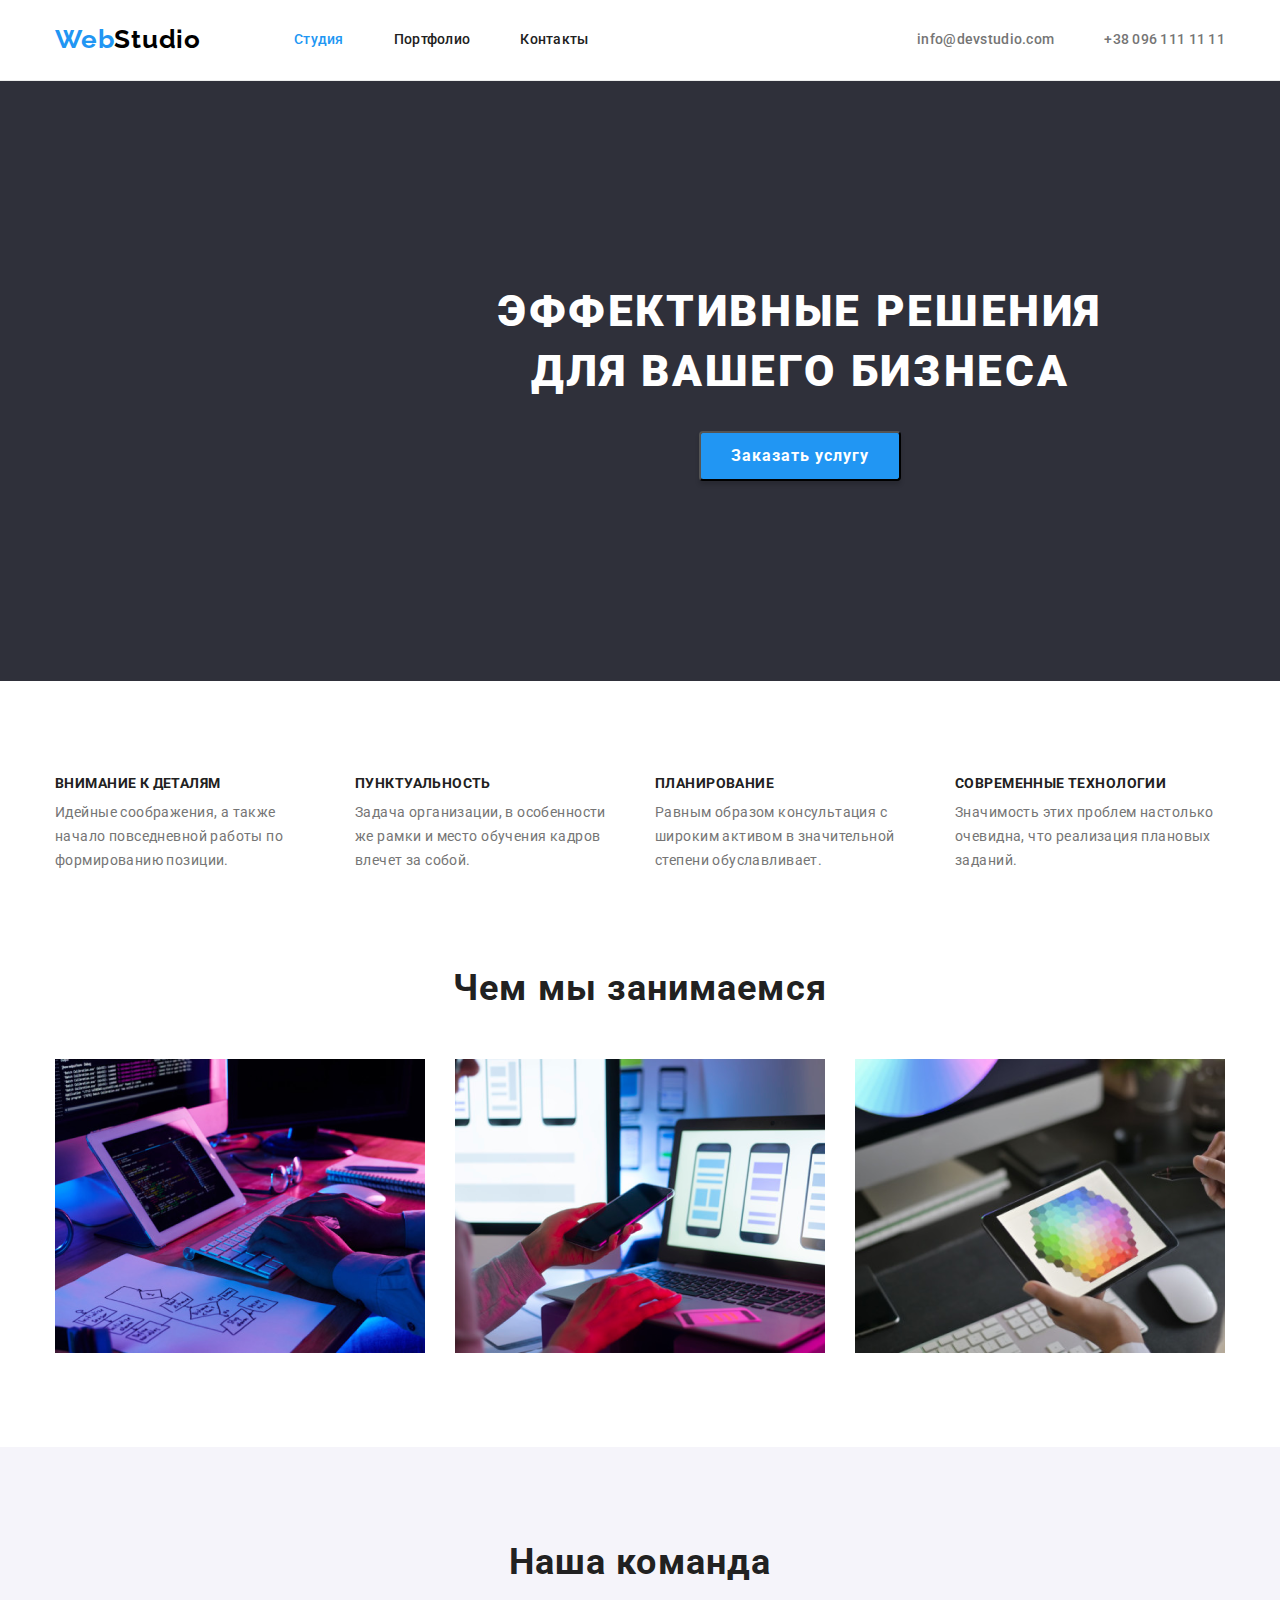
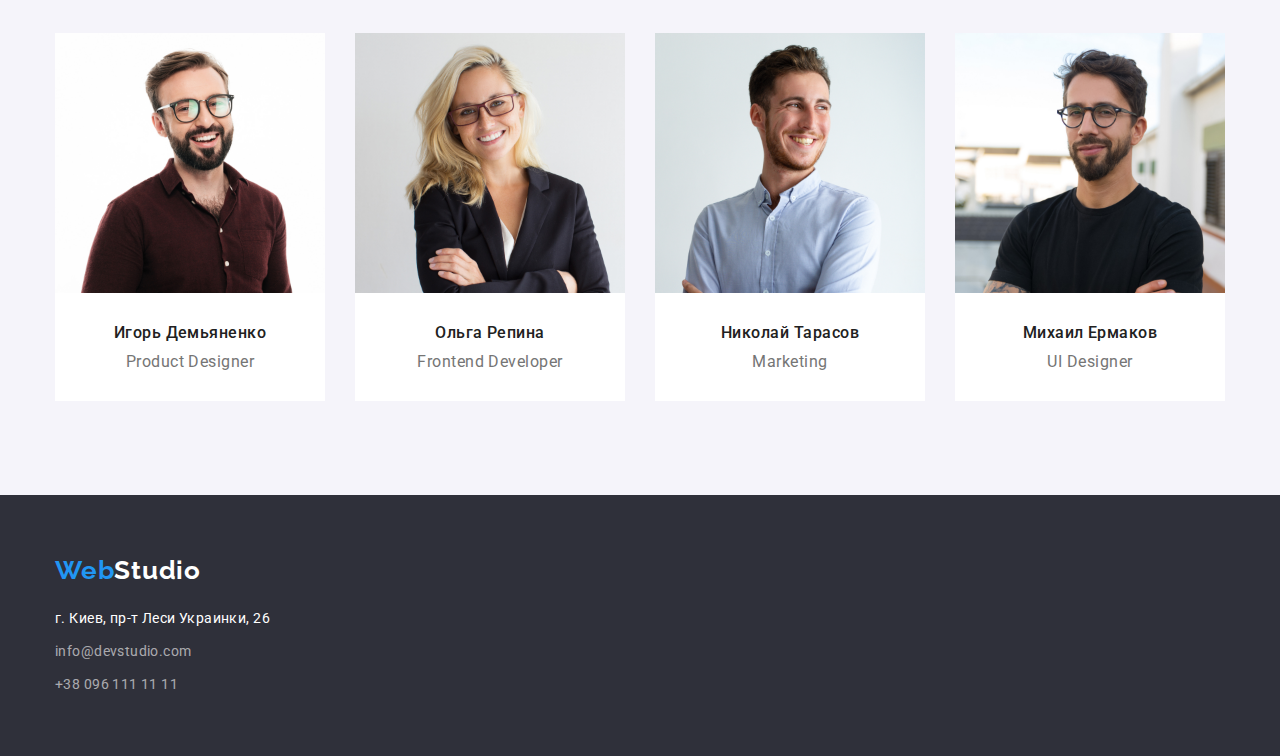
==== index.html @ 6fd2e9e7 "hw #3" ====
<!DOCTYPE html>
<html lang="ru">
  <head>
    <meta charset="UTF-8" />
    <meta name="viewport" content="width=device-width, initial-scale=1.0" />
    <title>Веб-студия</title>
    <link
      href="https://fonts.googleapis.com/css2?family=Raleway:wght@700&family=Roboto:wght@400;500;700;900&display=swap"
      rel="stylesheet"
    />
    <link
      rel="stylesheet"
      href="https://cdnjs.cloudflare.com/ajax/libs/modern-normalize/1.0.0/modern-normalize.css"
    />
    <link rel="stylesheet" href="./css/styles.css" />
  </head>

  <body>
    <!-- HEADER -->
    <header class="header">
      <div class="container">
        <nav class="navigation">
          <a class="logo link" lang="en" href="/">
            <span class="logo-acent">Web</span>Studio
          </a>
          <ul class="navigation-list list">
            <li class="navigation-list-item">
              <a class="navigation-list-link link current" href="./index.html"
                >Студия</a
              >
            </li>
            <li class="navigation-list-item">
              <a class="navigation-list-link link" href="./portfolio.html"
                >Портфолио</a
              >
            </li>
            <li class="navigation-list-item">
              <a class="navigation-list-link link" href="">Контакты</a>
            </li>
          </ul>
        </nav>
        <address class="contact">
          <ul class="contact-list list">
            <li class="contact-list-item">
              <a class="header-mail-link link" href="mailto:info@devstudio.com"
                >info@devstudio.com</a
              >
            </li>
            <li class="contact-list-item">
              <a class="header-tel-link link" href="tel:+380961111111"
                >+38 096 111 11 11</a
              >
            </li>
          </ul>
        </address>
      </div>
    </header>
    <main>
      <!-- HERO -->
      <section class="hero">
        <div class="hero-background">
          <div class="container">
            <h1 class="hero-title">Эффективные решения для вашего бизнеса</h1>
            <button class="modal-btn">Заказать услугу</button>
          </div>
        </div>
      </section>
      <!-- OUR ADVANTAGES -->
      <section class="advantages">
        <div class="container">
          <h2 class="title">Наши преимущества</h2>
          <ul class="advatages-list list">
            <li class="advantages-list-item">
              <h3 class="advantages-subtitle">Внимание к деталям</h3>
              <p class="advantages-description">
                Идейные соображения, а также начало повседневной работы по
                формированию позиции.
              </p>
            </li>
            <li class="advantages-list-item">
              <h3 class="advantages-subtitle">Пунктуальность</h3>
              <p class="advantages-description">
                Задача организации, в особенности же рамки и место обучения
                кадров влечет за собой.
              </p>
            </li>
            <li class="advantages-list-item">
              <h3 class="advantages-subtitle">Планирование</h3>
              <p class="advantages-description">
                Равным образом консультация с широким активом в значительной
                степени обуславливает.
              </p>
            </li>
            <li class="advantages-list-item">
              <h3 class="advantages-subtitle">Современные технологии</h3>
              <p class="advantages-description">
                Значимость этих проблем настолько очевидна, что реализация
                плановых заданий.
              </p>
            </li>
          </ul>
        </div>
      </section>
      <!-- WHAT WE DO -->
      <section class="what-we-do">
        <div class="container">
          <h2 class="title">Чем мы занимаемся</h2>
          <ul class="list">
            <li class="what-we-do-list-item">
              <img
                src="./images/what-we-do/box-1.png"
                alt="человек печатает на клавиатуре"
                width="370"
                height="294"
              />
            </li>
            <li class="what-we-do-list-item">
              <img
                src="./images/what-we-do/box-2.png"
                alt="человек держит в руках мобильный телефон"
                width="370"
                height="294"
              />
            </li>
            <li class="what-we-do-list-item">
              <img
                src="./images/what-we-do/box-3.png"
                alt="человек держит в руках мобильный планшет"
                width="370"
                height="294"
              />
            </li>
          </ul>
        </div>
      </section>
      <!-- OUR TEAM -->
      <section class="team">
        <div class="container">
          <h2 class="title">Наша команда</h2>
          <ul class="list">
            <li class="team-list-item">
              <img
                src="./images/our-team/id.jpg"
                alt="Игорь Демьяненко"
                width="270"
                height="260"
              />
              <h3 class="team-subtitle">Игорь Демьяненко</h3>
              <p class="team-description" lang="en">Product Designer</p>
            </li>
            <li class="team-list-item">
              <img
                src="./images/our-team/or.jpg"
                alt="Ольга Репина"
                width="270"
                height="260"
              />
              <h3 class="team-subtitle">Ольга Репина</h3>
              <p class="team-description" lang="en">Frontend Developer</p>
            </li>
            <li class="team-list-item">
              <img
                src="./images/our-team/nt.jpg"
                alt="Николай Тарасов"
                width="270"
                height="260"
              />
              <h3 class="team-subtitle">Николай Тарасов</h3>
              <p class="team-description" lang="en">Marketing</p>
            </li>
            <li class="team-list-item">
              <img
                src="./images/our-team/me.jpg"
                alt="Михаил Ермаков"
                width="270"
                height="260"
              />
              <h3 class="team-subtitle">Михаил Ермаков</h3>
              <p class="team-description" lang="en">UI Designer</p>
            </li>
          </ul>
        </div>
      </section>
    </main>
    <footer class="footer">
      <!-- <div class="footer-background"> -->
      <div class="container">
        <a class="footer-logo link" lang="en" href="/">
          <span class="logo-acent">Web</span>Studio
        </a>
        <address class="contact">
          <ul class="list">
            <li>
              <a
                class="footer-map-link link "
                href="https://goo.gl/maps/MBdeFPrQzgyW4BPL6"
                target="_blank"
                >г. Киев, пр-т Леси Украинки, 26</a
              >
            </li>
            <li>
              <a class="footer-mail-link link" href="mailto:info@devstudio.com"
                >info@devstudio.com</a
              >
            </li>
            <li>
              <a class="footer-tel-link link" href="tel:+380961111111"
                >+38 096 111 11 11</a
              >
            </li>
          </ul>
        </address>
      </div>
      <!-- </div> -->
    </footer>
  </body>
</html>
---- css/styles.css ----
:root {
  --primary-text-color: #757575;
  --title-text-color: #212121;
  --acent-color: #2196f3;
  --text-color-on-acent-background: #ffffff;
  --logo-color: #000000;
  --primary-background-color: #ffffff;
  --secondary-background-color: #f5f4fa;
  --footer-background-color: #2f303a;
}

*,
*::before,
*::after {
  margin: 0;
  padding: 0;
}

body {
  font-family: "Roboto", sans-serif;
}

img {
  display: block;
}

.list {
  list-style: none;
}

.link {
  text-decoration: none;
}

.contact {
  font-style: normal;
}

.container {
  width: 1200px;
  padding: 0 15px;
  margin: 0 auto;
}

.logo {
  font-family: Raleway, sans-serif;
  font-weight: 700;
  font-size: 26px;
  line-height: 1.192;
  letter-spacing: 0.03em;
  color: var(--logo-color);
}

.logo-acent {
  color: var(--acent-color);
}

/* ------------------------HEADER------------------------ */

.header {
  background-color: var(--primary-background-color);
  padding-top: 24px;
  padding-bottom: 25px;
  border-bottom: 1px solid #ececec;
}

.header .container {
  display: flex;
  align-items: center;
  justify-content: space-between;
}
.navigation,
.navigation-list,
.contact-list {
  display: flex;
  align-items: center;
}

.navigation .logo {
  margin-right: 93px;
}

.navigation-list-item:not(:last-child),
.contact-list-item:not(:last-child) {
  margin-right: 50px;
}

.navigation-list-link,
.header-mail-link,
.header-tel-link {
  font-weight: 500;
  font-size: 14px;
  line-height: 1.143;
  letter-spacing: 0.02em;
  color: var(--title-text-color);
}

.header-mail-link,
.header-tel-link {
  color: var(--primary-text-color);
}
.navigation-list-link:hover,
.navigation-list-link:focus,
.header-mail-link:hover,
.header-mail-link:focus,
.header-tel-link:hover,
.header-tel-link:focus {
  color: var(--acent-color);
}

.navigation-list-link.current {
  color: var(--acent-color);
}
.modal-btn {
  padding: 8px 30px;

  box-shadow: 0px 4px 4px rgba(0, 0, 0, 0.15);
  border-radius: 4px;

  font-weight: 700;
  font-size: 16px;
  line-height: 1.875;
  align-items: center;
  text-align: center;
  letter-spacing: 0.06em;
  color: var(--text-color-on-acent-background);
  background-color: var(--acent-color);
}
.title {
  font-weight: 700;
  font-size: 36px;
  line-height: 1.167;
  text-align: center;
  letter-spacing: 0.03em;
  color: var(--title-text-color);
}
/* ------------------------HERO------------------------ */
.hero {
  background-color: var(--primary-background-color);
}

.hero-background {
  width: 1600px;

  padding-top: 200px;
  padding-bottom: 200px;
  margin-left: auto;
  margin-right: auto;
  background-color: var(--footer-background-color);
}

.hero .container {
  text-align: center;
}

.hero-title {
  max-width: 696px;
  margin-left: auto;
  margin-right: auto;
  margin-bottom: 30px;

  font-weight: 900;
  font-size: 44px;
  line-height: 1.364;
  text-align: center;
  letter-spacing: 0.06em;
  text-transform: uppercase;
  color: var(--text-color-on-acent-background);
}

/* ------------------------OUR ADVANTAGES------------------------ */
.advantages {
  padding-top: 94px;
  padding-bottom: 94px;
  background-color: var(--primary-background-color);
}

.advantages .title {
  display: none;
}

.advantages .list {
  display: flex;
  justify-content: space-between;
}

.advantages-list-item {
  width: 270px;
}
/* .advantages-list-item:not(:last-child) {
  margin-right: 30px;
} */

.advantages-subtitle {
  margin-bottom: 10px;

  font-weight: 700;
  font-size: 14px;
  line-height: 1.143;
  letter-spacing: 0.03em;
  text-transform: uppercase;
  color: var(--title-text-color);
}
.advantages-description {
  font-weight: 400;
  font-size: 14px;
  line-height: 1.714;
  letter-spacing: 0.03em;
  color: var(--primary-text-color);
}

/* ------------------------WHAT WE DO------------------------ */
.what-we-do {
  padding-bottom: 94px;
  background-color: var(--primary-background-color);
}

.what-we-do .title {
  margin-bottom: 50px;
}
.what-we-do .list {
  display: flex;
}
.what-we-do-list-item:not(last-child) {
  margin-right: 30px;
}
/* ------------------------OUR TEAM------------------------ */
.team {
  padding-top: 94px;
  padding-bottom: 94px;
  background-color: var(--secondary-background-color);
}

.team .title {
  margin-bottom: 50px;
}

.team .list {
  display: flex;
}

.team-list-item {
  padding-bottom: 30px;
  background-color: var(--primary-background-color);
  text-align: center;
}

.team-list-item:not(last-child) {
  margin-right: 30px;
}

.team-subtitle {
  margin-top: 30px;
  margin-bottom: 10px;

  font-weight: 500;
  font-size: 16px;
  line-height: 1.188;
  text-align: center;
  letter-spacing: 0.03em;
  color: var(--title-text-color);
}
.team-description {
  font-weight: 400;
  font-size: 16px;
  line-height: 1.188;
  text-align: center;
  letter-spacing: 0.03em;
  color: var(--primary-text-color);
}

/* ------------------------FOOTER------------------------ */
.footer {
  padding: 60px 0;
  margin: 0 auto;
  background-color: var(--footer-background-color);
}
/* .footer-background {
  width: 1600px;
  padding: 60px 0;
  margin: 0 auto;
  background-color: var(--footer-background-color);
} */
.footer-logo {
  display: block;
  margin-bottom: 20px;

  font-family: Raleway, sans-serif;
  font-weight: 700;
  font-size: 26px;
  line-height: 1.192;
  letter-spacing: 0.03em;
  color: var(--text-color-on-acent-background);
}
.footer-map-link,
.footer-mail-link {
  display: block;
  margin-bottom: 9px;
}

.footer-map-link,
.footer-mail-link,
.footer-tel-link {
  font-weight: 400;
  font-size: 14px;
  line-height: 24px;
  letter-spacing: 0.03em;
}
.footer-map-link {
  color: var(--text-color-on-acent-background);
}
.footer-mail-link,
.footer-tel-link {
  color: rgba(255, 255, 255, 0.6);
}
.footer-map-link:hover,
.footer-map-link:focus,
.footer-mail-link:hover,
.footer-mail-link:focus,
.footer-tel-link:hover,
.footer-tel-link:focus {
  color: var(--acent-color);
}
/* ------------------------ OUR WORKS------------------------ */
.works {
  background-color: var(--primary-background-color);
  padding: 94px 15px;
}

.works-button-list {
  display: flex;
  justify-content: center;
  margin-bottom: 50px;
}

.works-examples-list {
  display: flex;
  flex-wrap: wrap;
}

.works-examples-item {
  width: 370px;
}
.works-examples-item:not(:nth-child(3n)) {
  margin-right: 30px;
}

.works-examples-item:not(:nth-last-child(3)) {
  margin-bottom: 30px;
}

.works .title {
  display: none;
}

.filter-btn:not(last-child) {
  margin-right: 8px;
}

.filter-btn {
  padding: 6px 22px;
  border-radius: 4px;
  border-color: transparent;

  font-style: normal;
  font-weight: 500;
  font-size: 16px;
  line-height: 1.625;
  text-align: center;
  letter-spacing: 0.03em;
  color: var(--title-text-color);
  background-color: var(--secondary-background-color);
}
.filter-btn:hover,
.filter-btn:focus {
  color: var(--text-color-on-acent-background);
  background-color: var(--acent-color);
}

.works-subtitle {
  margin-bottom: 4px;
  font-weight: 700;
  font-size: 18px;
  line-height: 2;
  letter-spacing: 0.06em;
  color: var(--title-text-color);
}
.works-description {
  font-weight: 400;
  font-size: 16px;
  line-height: 1.875;
  letter-spacing: 0.03em;
  color: var(--primary-text-color);
}
.works-content {
  border-left: 1px solid #eeeeee;
  border-right: 1px solid #eeeeee;
  border-bottom: 1px solid #eeeeee;
  padding: 20px 24px;
}
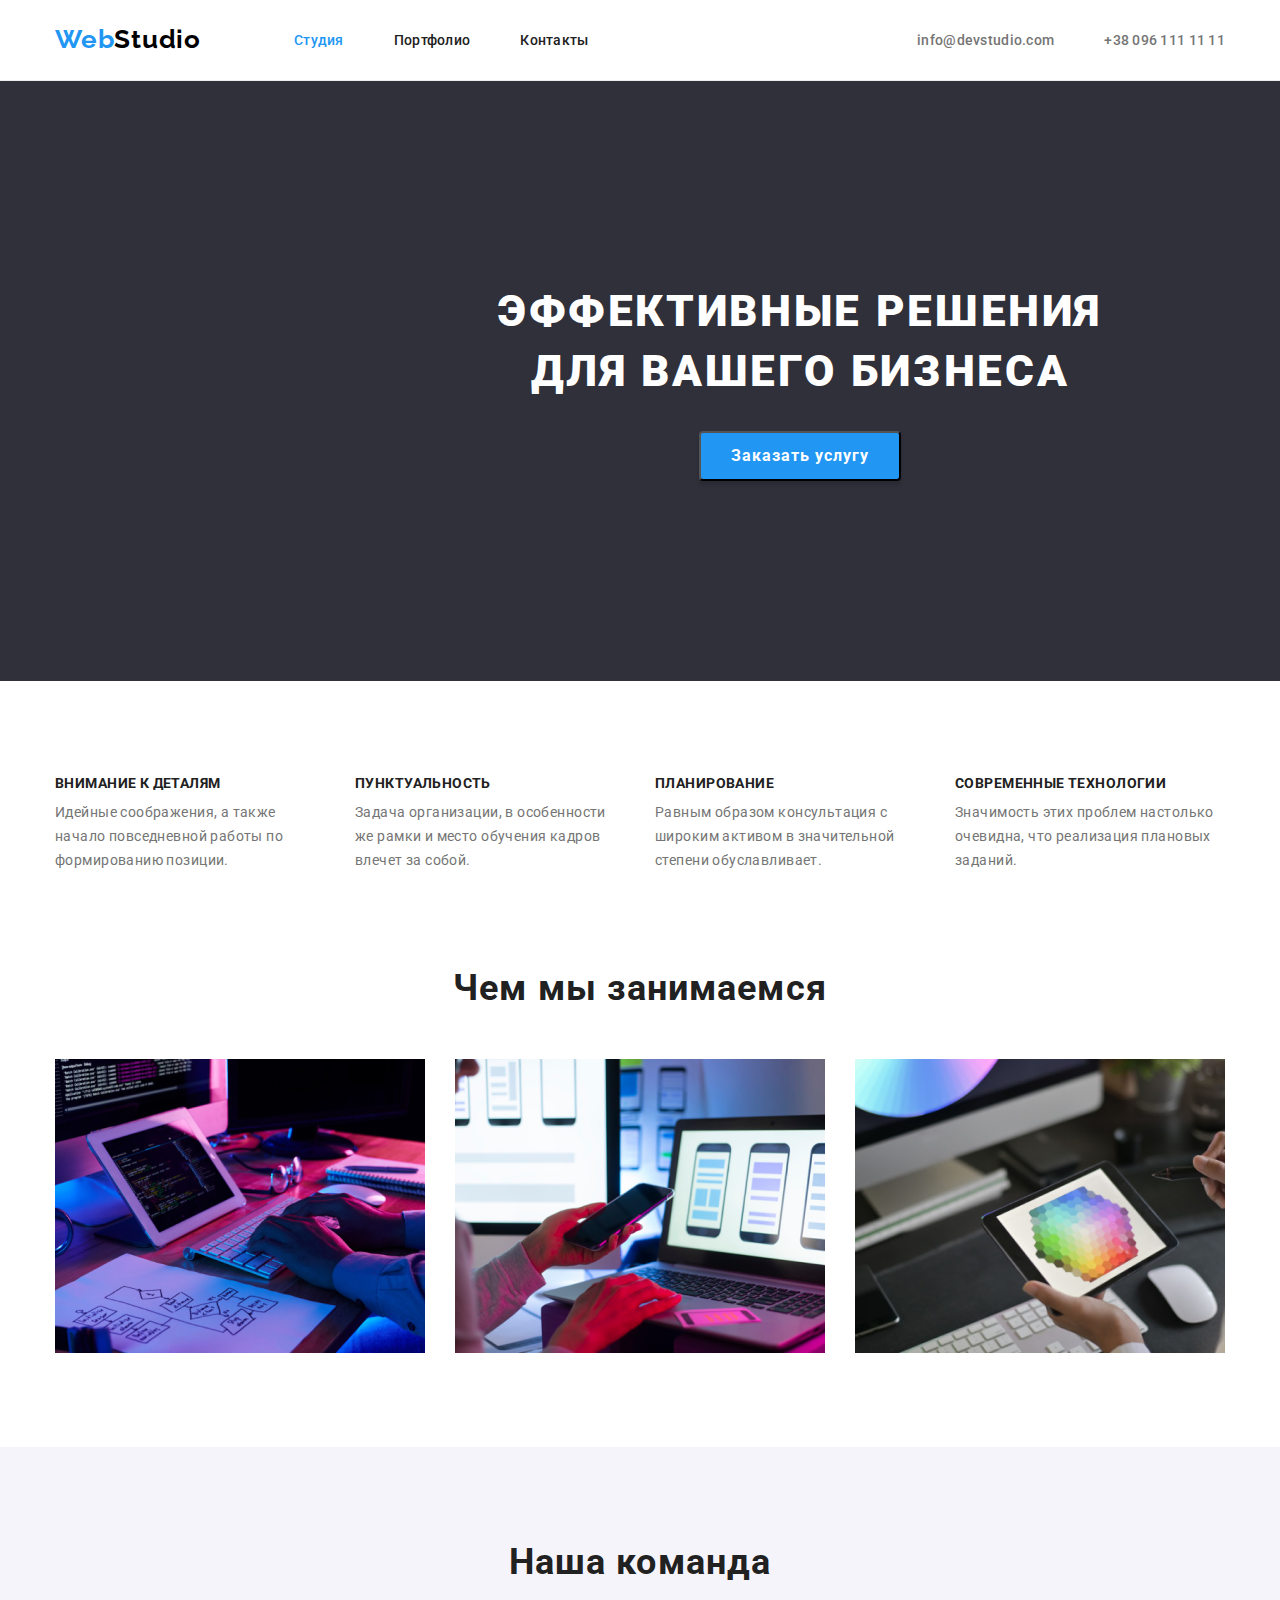
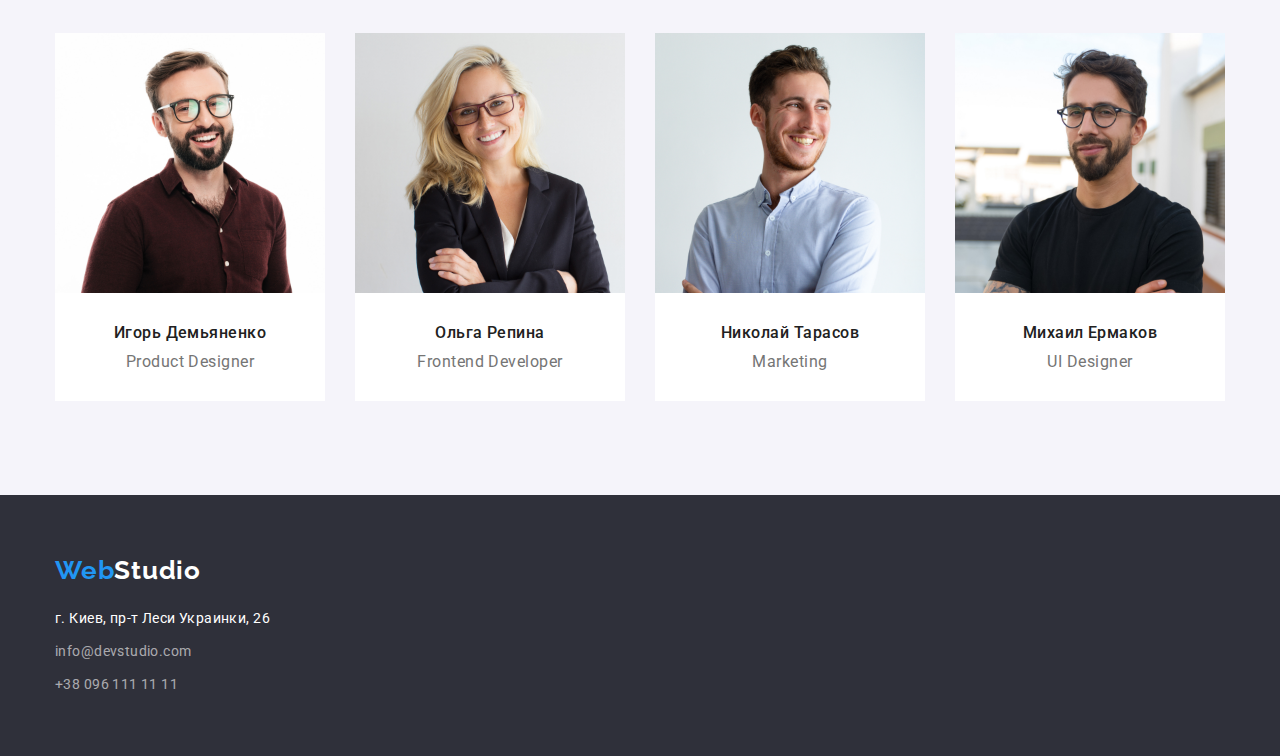
==== commit c02dd5c9: "Review #1 HW#3" ====
--- a/index.html
+++ b/index.html
@@ -69,7 +69,7 @@
       <section class="advantages">
         <div class="container">
           <h2 class="title">Наши преимущества</h2>
-          <ul class="advatages-list list">
+          <ul class="advantages-list list">
             <li class="advantages-list-item">
               <h3 class="advantages-subtitle">Внимание к деталям</h3>
               <p class="advantages-description">
@@ -145,8 +145,10 @@
                 width="270"
                 height="260"
               />
-              <h3 class="team-subtitle">Игорь Демьяненко</h3>
-              <p class="team-description" lang="en">Product Designer</p>
+              <div class="card-content">
+                <h3 class="team-subtitle">Игорь Демьяненко</h3>
+                <p class="team-description" lang="en">Product Designer</p>
+              </div>
             </li>
             <li class="team-list-item">
               <img
@@ -155,8 +157,10 @@
                 width="270"
                 height="260"
               />
-              <h3 class="team-subtitle">Ольга Репина</h3>
-              <p class="team-description" lang="en">Frontend Developer</p>
+              <div class="card-content">
+                <h3 class="team-subtitle">Ольга Репина</h3>
+                <p class="team-description" lang="en">Frontend Developer</p>
+              </div>
             </li>
             <li class="team-list-item">
               <img
@@ -165,8 +169,10 @@
                 width="270"
                 height="260"
               />
-              <h3 class="team-subtitle">Николай Тарасов</h3>
-              <p class="team-description" lang="en">Marketing</p>
+              <div class="card-content">
+                <h3 class="team-subtitle">Николай Тарасов</h3>
+                <p class="team-description" lang="en">Marketing</p>
+              </div>
             </li>
             <li class="team-list-item">
               <img
@@ -175,8 +181,10 @@
                 width="270"
                 height="260"
               />
-              <h3 class="team-subtitle">Михаил Ермаков</h3>
-              <p class="team-description" lang="en">UI Designer</p>
+              <div class="card-content">
+                <h3 class="team-subtitle">Михаил Ермаков</h3>
+                <p class="team-description" lang="en">UI Designer</p>
+              </div>
             </li>
           </ul>
         </div>
--- a/css/styles.css
+++ b/css/styles.css
@@ -59,8 +59,6 @@
 
 .header {
   background-color: var(--primary-background-color);
-  padding-top: 24px;
-  padding-bottom: 25px;
   border-bottom: 1px solid #ececec;
 }
 
@@ -77,7 +75,10 @@
 }
 
 .navigation .logo {
+  display: block;
   margin-right: 93px;
+  padding-top: 24px;
+  padding-bottom: 25px;
 }
 
 .navigation-list-item:not(:last-child),
@@ -88,6 +89,9 @@
 .navigation-list-link,
 .header-mail-link,
 .header-tel-link {
+  display: block;
+  padding: 32px 0px;
+
   font-weight: 500;
   font-size: 14px;
   line-height: 1.143;
@@ -179,17 +183,16 @@
   display: none;
 }
 
-.advantages .list {
-  display: flex;
-  justify-content: space-between;
+.advantages-list {
+  display: flex;
 }
 
 .advantages-list-item {
   width: 270px;
 }
-/* .advantages-list-item:not(:last-child) {
+.advantages-list-item:not(:nth-child(4n)) {
   margin-right: 30px;
-} */
+}
 
 .advantages-subtitle {
   margin-bottom: 10px;
@@ -221,7 +224,10 @@
 .what-we-do .list {
   display: flex;
 }
-.what-we-do-list-item:not(last-child) {
+.what-we-do-list-item {
+  width: 370px;
+}
+.what-we-do-list-item:not(:last-child) {
   margin-right: 30px;
 }
 /* ------------------------OUR TEAM------------------------ */
@@ -240,17 +246,20 @@
 }
 
 .team-list-item {
-  padding-bottom: 30px;
-  background-color: var(--primary-background-color);
-  text-align: center;
-}
-
-.team-list-item:not(last-child) {
+  width: 270px;
+  background-color: var(--primary-background-color);
+  text-align: center;
+}
+
+.team-list-item:not(:last-child) {
   margin-right: 30px;
 }
 
+.card-content {
+  padding: 30px 32px;
+}
+
 .team-subtitle {
-  margin-top: 30px;
   margin-bottom: 10px;
 
   font-weight: 500;
@@ -324,7 +333,7 @@
 /* ------------------------ OUR WORKS------------------------ */
 .works {
   background-color: var(--primary-background-color);
-  padding: 94px 15px;
+  padding: 94px 0;
 }
 
 .works-button-list {
@@ -345,7 +354,7 @@
   margin-right: 30px;
 }
 
-.works-examples-item:not(:nth-last-child(3)) {
+.works-examples-item:not(:nth-last-child(3, 2, 1)) {
   margin-bottom: 30px;
 }
 
@@ -353,7 +362,7 @@
   display: none;
 }
 
-.filter-btn:not(last-child) {
+.works-button-item:not(:last-child) {
   margin-right: 8px;
 }
 
